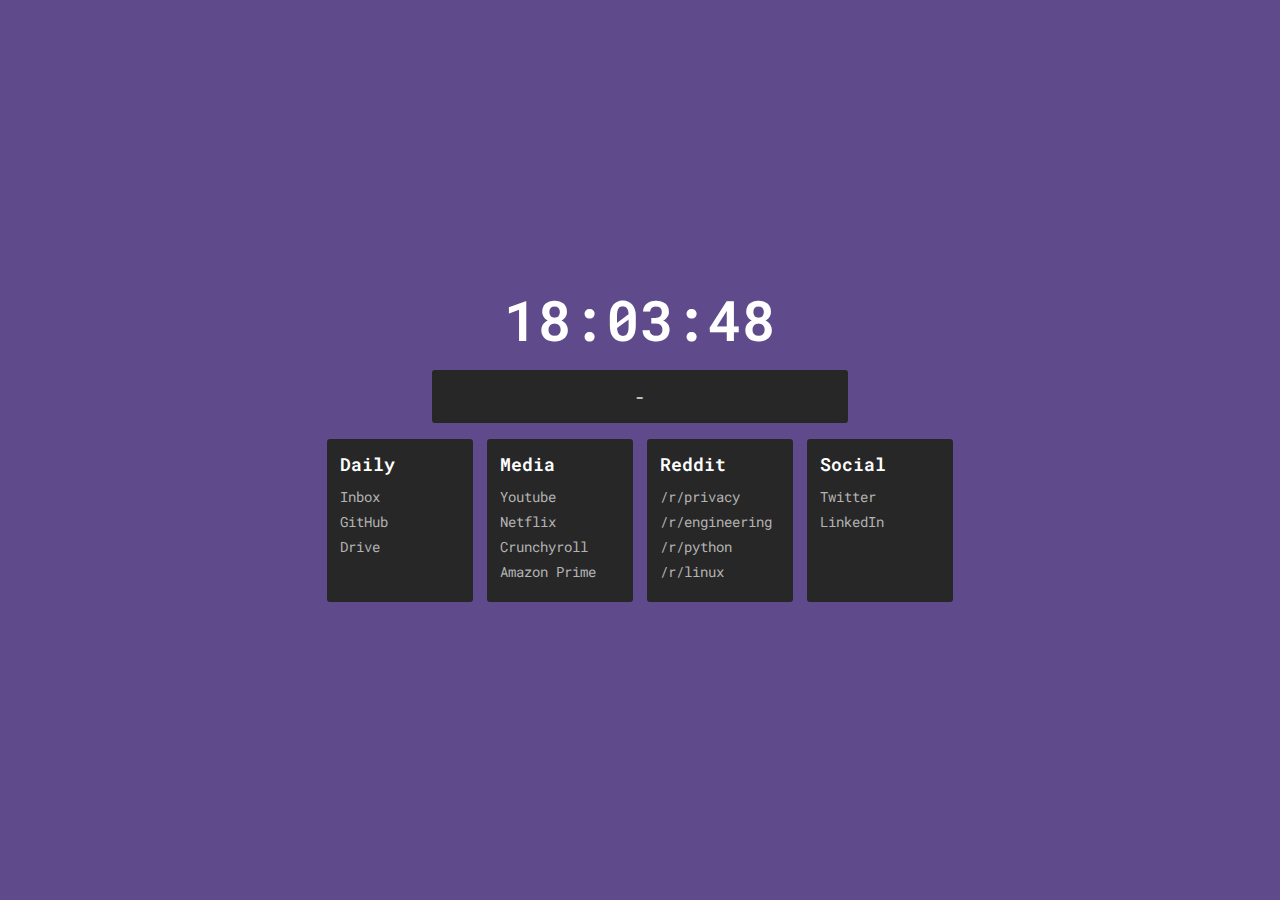
==== home/index.html @ b58102de "Update index.html" ====
<!DOCTYPE html>
<html lang="en">
  <head>
    <meta charset="UTF-8" />
    <meta name="viewport" content="width=device-width, initial-scale=1.0" />
    <meta http-equiv="X-UA-Compatible" content="ie=edge" />

    <title>Homepage</title>
    <link rel="stylesheet" href="styles.css" />
    <link href="favicon.png" rel="shortcut icon" type="image/x-icon" />
  </head>
  <body>
    <div id="search">
      <input
        id="search-field"
        type="text"
        name="search-field"
        onkeypress="return search(event)"
      />
    </div>
    <div class="container">
      <div id="clock"></div>
      <div class="weather-container">
        <div class="row">
          <div id="weather-description" class="inline"></div>
          <div class="inline">-</div>
          <div id="temp" class="inline"></div>
        </div>
      </div>
      <div id="bookmark-container"></div>
    </div>

    <script src="bookmarks.js"></script>
    <script>
      const searchUrl = "https://google.com/search?q=";
      // Search on enter key event
      function search(e) {
        if (e.keyCode == 13) {
          var val = document.getElementById("search-field").value;
          window.open(searchUrl + val);
        }
      }
      // Get current time and format
      function getTime() {
        let date = new Date(),
          min = date.getMinutes(),
          sec = date.getSeconds(),
          hour = date.getHours();

        return (
          "" +
          (hour < 10 ? "0" + hour : hour) +
          ":" +
          (min < 10 ? "0" + min : min) +
          ":" +
          (sec < 10 ? "0" + sec : sec)
        );
      }
      // Handle Weather request
      function getWeather() {
        let xhr = new XMLHttpRequest();
        // Request to open weather map
        xhr.open(
          "GET",
          "https://api.weatherapi.com/v1/current.json?key=f9c2a04962da4bb889525930231411&q=Rochester, NY&aqi=no"
        );
        xhr.onload = () => {
          if (xhr.readyState === 4) {
            if (xhr.status === 200) {
              let json = JSON.parse(xhr.responseText);
              document.getElementById("temp_f").innerHTML =
                json.main.temp_f.toFixed(0) + " F";
              document.getElementById("weather-description").innerHTML =
                json.weather[0].description;
            } else {
              console.log("error msg: " + xhr.status);
            }
          }
        };
        xhr.send();
      }
      // Handle writing out Bookmarks
      function setupBookmarks() {
        const bookmarkContainer = document.getElementById("bookmark-container");
        bookmarkContainer.innerHTML = bookmarks
          .map((b) => {
            const html = ["<div class='bookmark-set'>"];
            html.push(`<div class="bookmark-title">${b.title}</div>`);
            html.push('<div class="bookmark-inner-container">');
            html.push(
              ...b.links.map(
                (l) =>
                  `<a class="bookmark" href="${l.url}" target="_blank">${l.name}</a>`
              )
            );
            html.push("</div></div>");
            return html.join("");
          })
          .join("");
      }

      window.onload = () => {
        setupBookmarks();
        getWeather();
        // Set up the clock
        document.getElementById("clock").innerHTML = getTime();
        // Set clock interval to tick clock
        setInterval(() => {
          document.getElementById("clock").innerHTML = getTime();
        }, 100);
      };

      document.addEventListener("keyup", (event) => {
        if (event.keyCode == 32) {
          // Spacebar code to open search
          document.getElementById("search").style.display = "flex";
          document.getElementById("search-field").focus();
        } else if (event.keyCode == 27) {
          // Esc to close search
          document.getElementById("search-field").value = "";
          document.getElementById("search-field").blur();
          document.getElementById("search").style.display = "none";
        }
      });
    </script>
  </body>
</html>
---- home/styles.css ----
@import url('https://fonts.googleapis.com/css?family=Roboto+Mono');

:root {
  --bg: #5f4b8b;
  --fg: #ffffff;
  --secondaryFg: #b3b3b3;
  --containerBg: #272727;
  --searchBg: var(--containerBg);
  --scrollbarColor: #3f3f3f;
  --fontFamily: 'Roboto Mono', monospace;
}

body {
  background-color: var(--bg);
  margin: 0px;
}

.container {
  width: 100%;
  height: 100vh;
  display: flex;
  align-items: center;
  justify-content: center;
  flex-direction: column;
}

#clock {
  font-family: sans-serif;
  font-size: 3.5rem;
  font-weight: 600;
  font-family: var(--fontFamily);
  color: var(--fg);
  margin-bottom: 0.25em;
}

#search {
  width: 100%;
  height: 100vh;
  background-color: var(--searchBg);
  display: none;
  position: absolute;
  box-sizing: border-box;
  flex-direction: column;
  align-items: center;
  justify-content: center;
}

#search-field {
  width: 90%;
  padding: 0.75em 1em;
  box-sizing: border-box;
  background-color: var(--searchBg);
  border: solid 0px var(--searchBg);
  font-family: var(--fontFamily);
  font-size: 4rem;
  color: var(--fg);
  outline: none;
  border-radius: 3px;
  margin-bottom: 1em;
  text-align: center;
}

.weather-container {
  width: 30%;
  background-color: var(--containerBg);
  padding: 1em;
  border-radius: 3px;
  font-family: var(--fontFamily);
  color: var(--fg);
  text-align: center;
}
.inline {
  display: inline-block;
}

#bookmark-container {
  display: flex;
  flex-direction: row;
  justify-content: center;
  width: 50%;
  margin: 1em 0em;
}

@media only screen and (max-width: 960px) {
  .container {
    height: auto;
  }
  #clock {
    margin-top: 1em;
  }
  .container > #bookmark-container {
    flex-direction: column;
    width: 60%;
  }
  #bookmark-container > .bookmark-set {
    width: auto;
    margin: 1em 0em;
  }
}

.bookmark-set {
  padding: 1em;
  background-color: var(--containerBg);
  border-radius: 3px;
  font-family: var(--fontFamily);
  font-size: 0.85rem;
  width: 25%;
  height: 12em;
  margin: 0em 0.5em;
  box-sizing: border-box;
}

.bookmark-inner-container {
  overflow-y: scroll;
  height: 80%;
  vertical-align: top;
  padding-right: 6px;
  box-sizing: border-box;

  scrollbar-width: thin;
  scrollbar-color: var(--scrollbarColor) #ffffff00;
}

.bookmark-inner-container::-webkit-scrollbar {
  width: 6px;
}
.bookmark-inner-container::-webkit-scrollbar-track {
  background: #ffffff00;
}
.bookmark-inner-container::-webkit-scrollbar-thumb {
  background-color: var(--scrollbarColor);
  border-radius: 6px;
  border: 3px solid #ffffff00;
}

.bookmark-title {
  font-size: 1.1rem;
  font-weight: 600;
  color: var(--fg);
  margin: 0em 0em 0.35em 0em;
}
.bookmark {
  text-decoration: none;
  color: var(--secondaryFg);
  display: block;
  margin: 0.5em 0em;
}
.bookmark:hover {
  color: var(--fg);
}
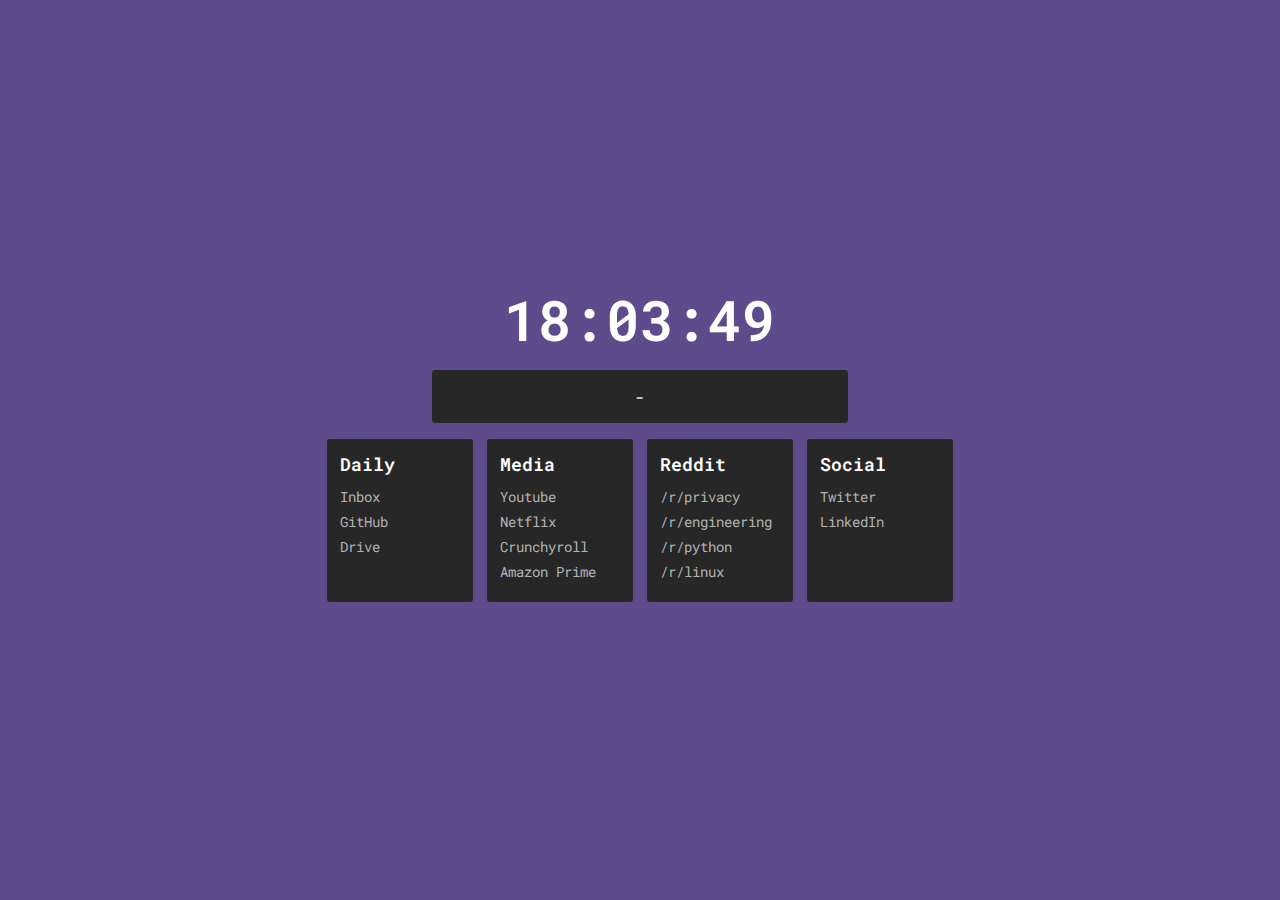
==== commit eb4ddef9: "Update index.html" ====
--- a/home/index.html
+++ b/home/index.html
@@ -69,9 +69,9 @@
             if (xhr.status === 200) {
               let json = JSON.parse(xhr.responseText);
               document.getElementById("temp_f").innerHTML =
-                json.main.temp_f.toFixed(0) + " F";
+                json.current.temp_f.toFixed(0) + " F";
               document.getElementById("weather-description").innerHTML =
-                json.weather[0].description;
+                json.current.condition.text;
             } else {
               console.log("error msg: " + xhr.status);
             }
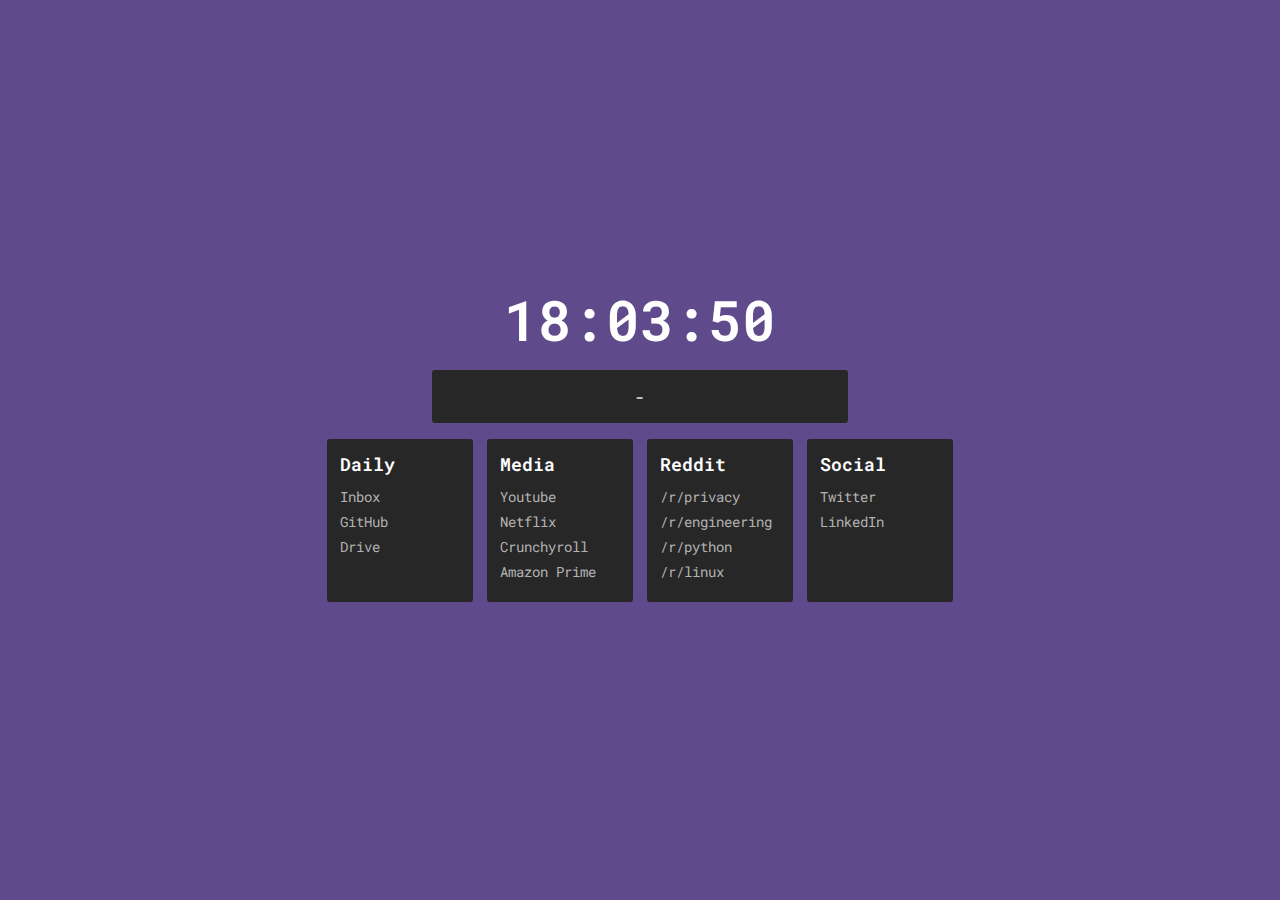
==== commit c2eb88a9: "Update index.html" ====
--- a/home/index.html
+++ b/home/index.html
@@ -68,7 +68,7 @@
           if (xhr.readyState === 4) {
             if (xhr.status === 200) {
               let json = JSON.parse(xhr.responseText);
-              document.getElementById("temp_f").innerHTML =
+              document.getElementById("temp").innerHTML =
                 json.current.temp_f.toFixed(0) + " F";
               document.getElementById("weather-description").innerHTML =
                 json.current.condition.text;
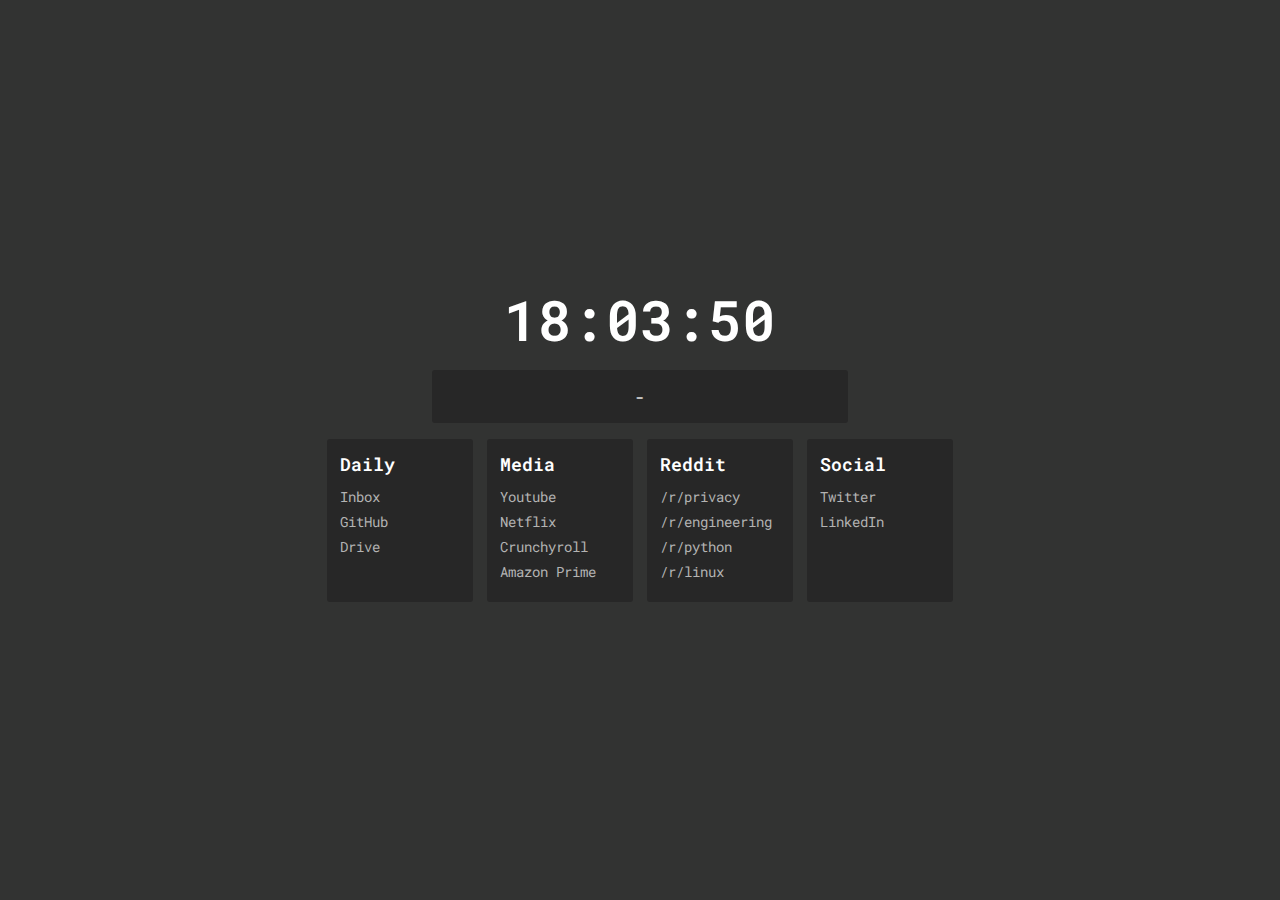
==== commit 79d489f0: "Update index.html" ====
--- a/home/index.html
+++ b/home/index.html
@@ -62,16 +62,13 @@
         // Request to open weather map
         xhr.open(
           "GET",
-          "https://api.weatherapi.com/v1/current.json?key=f9c2a04962da4bb889525930231411&q=Rochester, NY&aqi=no"
+          "https://wttr.in/Rochester,NY?format=4"
         );
         xhr.onload = () => {
           if (xhr.readyState === 4) {
             if (xhr.status === 200) {
-              let json = JSON.parse(xhr.responseText);
               document.getElementById("temp").innerHTML =
-                json.current.temp_f.toFixed(0) + " F";
-              document.getElementById("weather-description").innerHTML =
-                json.current.condition.text;
+                xhr.responseText;
             } else {
               console.log("error msg: " + xhr.status);
             }
@@ -124,4 +121,4 @@
       });
     </script>
   </body>
-</html>+</html>
--- a/home/styles.css
+++ b/home/styles.css
@@ -1,7 +1,7 @@
 @import url('https://fonts.googleapis.com/css?family=Roboto+Mono');
 
 :root {
-  --bg: #5f4b8b;
+  --bg: #323332;
   --fg: #ffffff;
   --secondaryFg: #b3b3b3;
   --containerBg: #272727;
@@ -147,4 +147,4 @@
 }
 .bookmark:hover {
   color: var(--fg);
-}+}
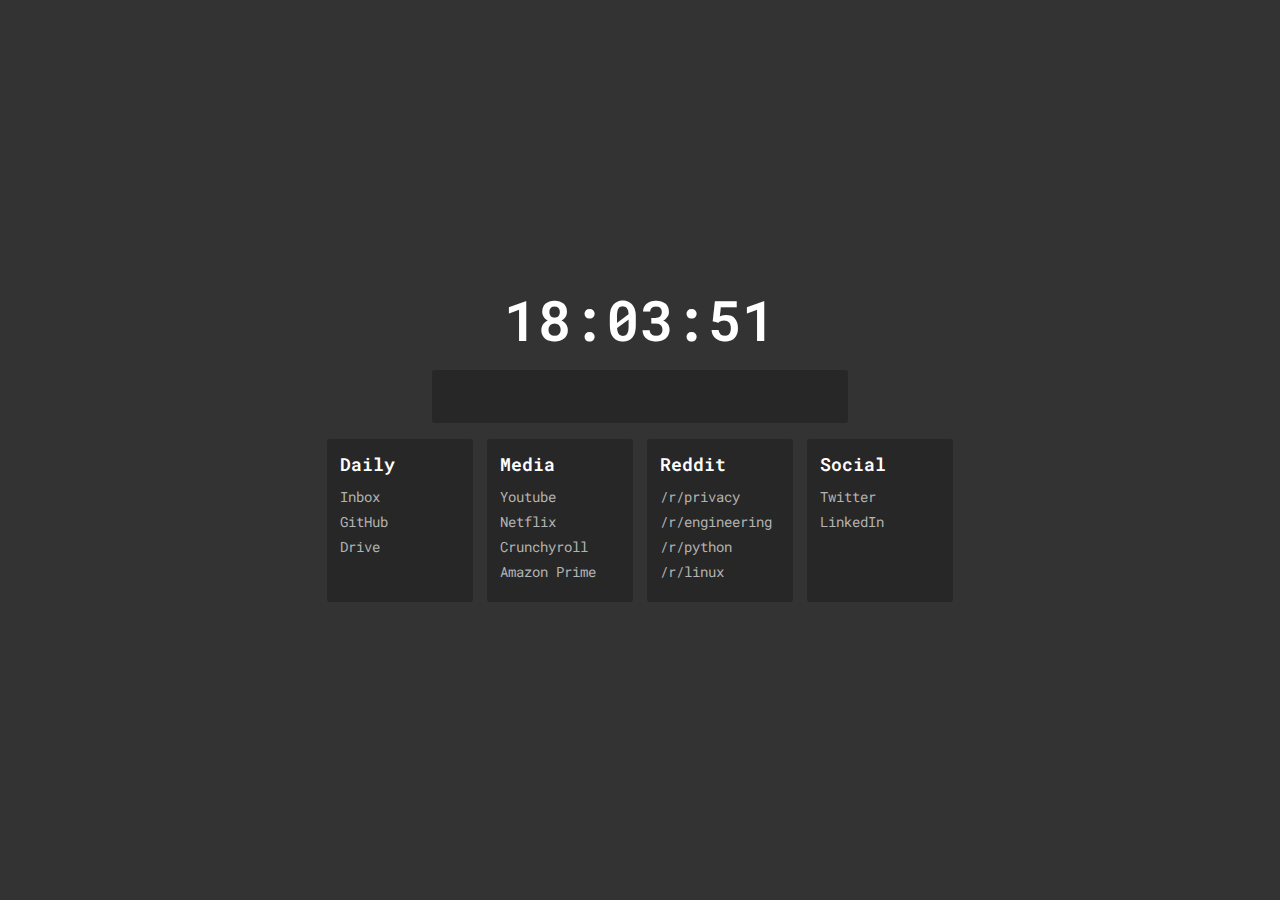
==== commit 658b70ff: "Update index.html" ====
--- a/home/index.html
+++ b/home/index.html
@@ -23,7 +23,7 @@
       <div class="weather-container">
         <div class="row">
           <div id="weather-description" class="inline"></div>
-          <div class="inline">-</div>
+          <div class="inline"></div>
           <div id="temp" class="inline"></div>
         </div>
       </div>
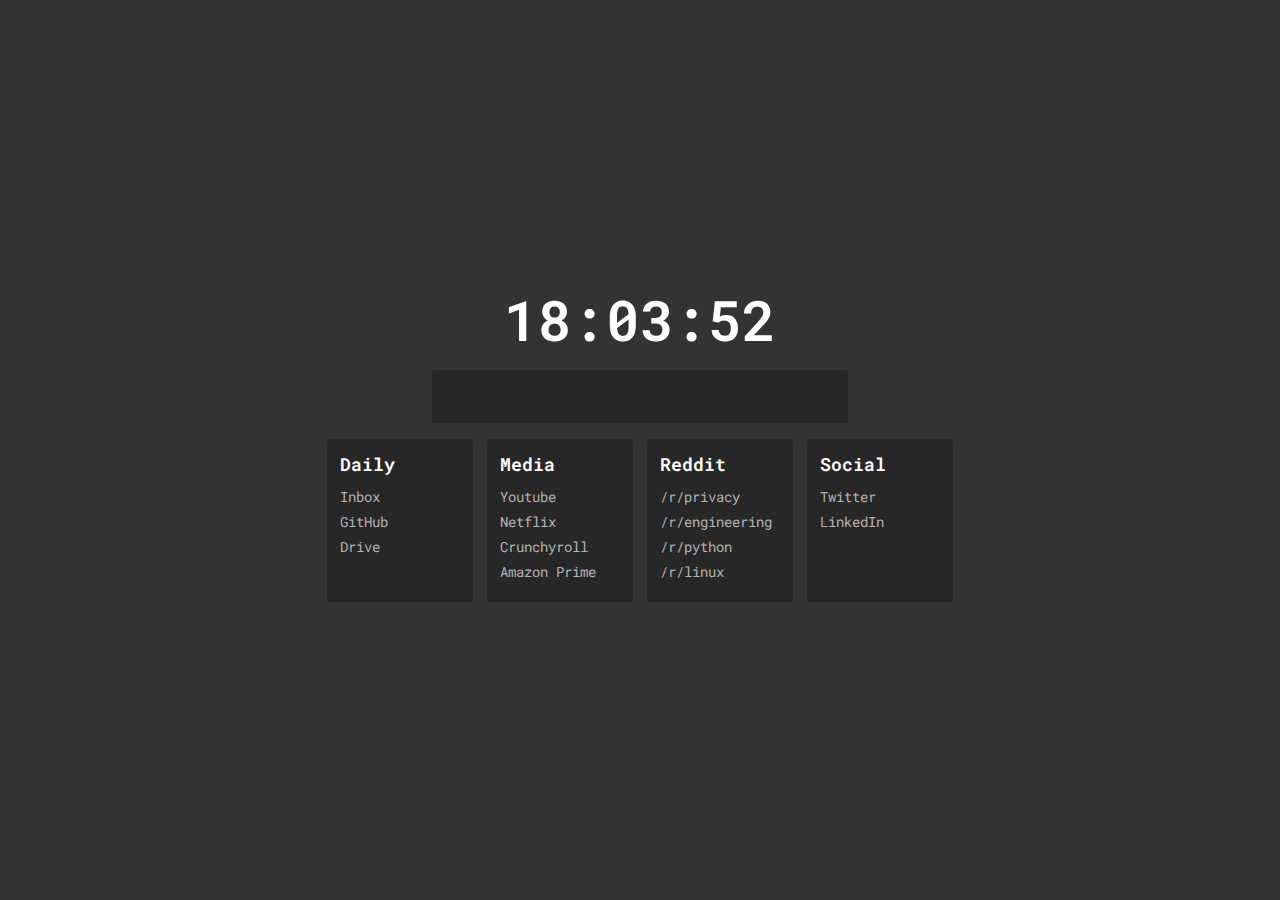
==== commit 93dd1f59: "Update index.html" ====
--- a/home/index.html
+++ b/home/index.html
@@ -5,7 +5,7 @@
     <meta name="viewport" content="width=device-width, initial-scale=1.0" />
     <meta http-equiv="X-UA-Compatible" content="ie=edge" />
 
-    <title>Homepage</title>
+    <title>Home</title>
     <link rel="stylesheet" href="styles.css" />
     <link href="favicon.png" rel="shortcut icon" type="image/x-icon" />
   </head>
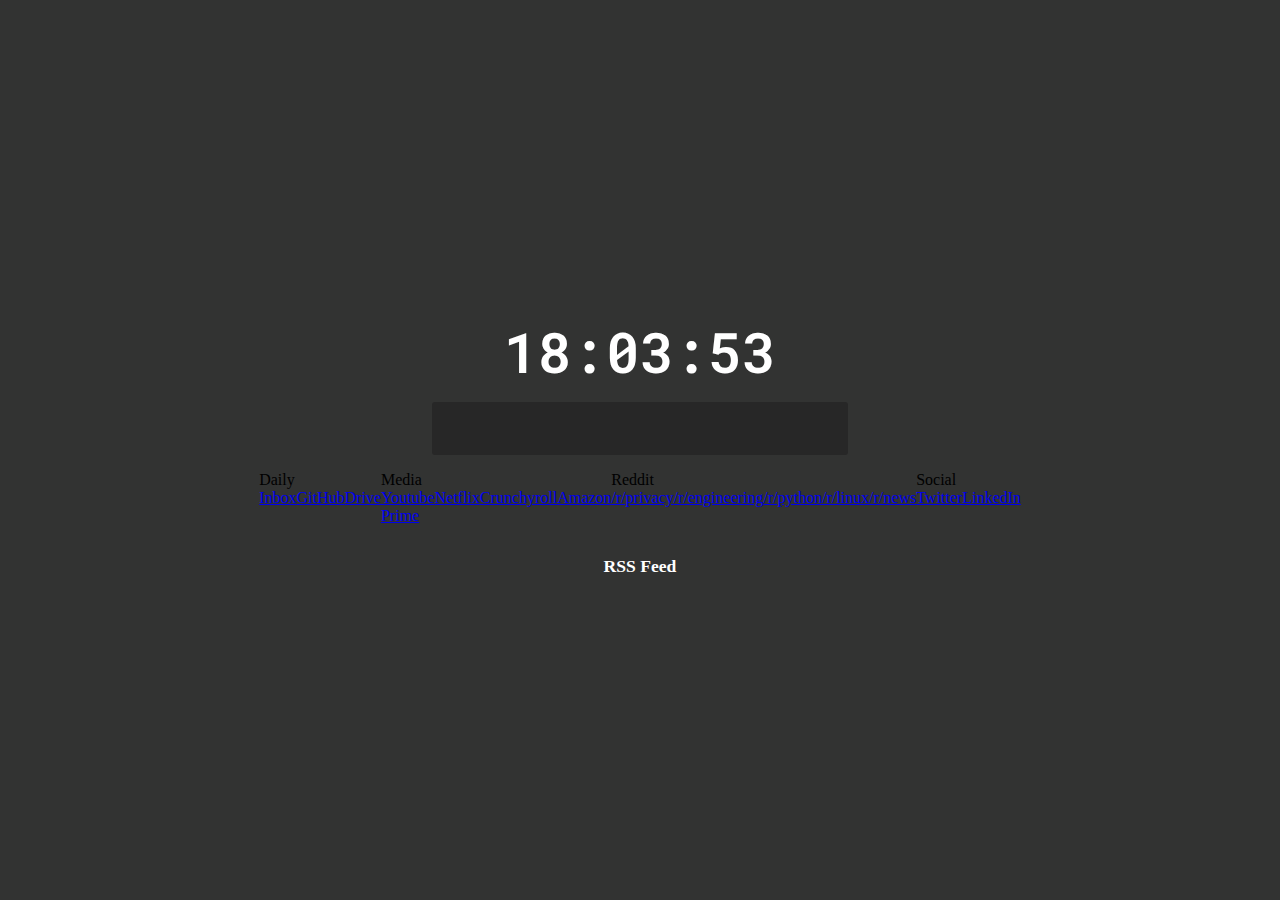
==== commit 70d37a29: "Update index.html" ====
--- a/home/index.html
+++ b/home/index.html
@@ -28,6 +28,11 @@
         </div>
       </div>
       <div id="bookmark-container"></div>
+      <div id="rss-feed-container">
+        <h2 class="rss-feed-title">RSS Feed</h2>
+        <div id="rss-feed-content"></div>
+    </div>
+    </div>
     </div>
 
     <script src="bookmarks.js"></script>
--- a/home/styles.css
+++ b/home/styles.css
@@ -6,6 +6,7 @@
   --secondaryFg: #b3b3b3;
   --containerBg: #272727;
   --searchBg: var(--containerBg);
+  --rssFeedBg: var(--containerBg); /* Added for RSS feed */
   --scrollbarColor: #3f3f3f;
   --fontFamily: 'Roboto Mono', monospace;
 }
@@ -69,6 +70,7 @@
   color: var(--fg);
   text-align: center;
 }
+
 .inline {
   display: inline-block;
 }
@@ -81,70 +83,30 @@
   margin: 1em 0em;
 }
 
-@media only screen and (max-width: 960px) {
-  .container {
-    height: auto;
-  }
-  #clock {
-    margin-top: 1em;
-  }
-  .container > #bookmark-container {
-    flex-direction: column;
-    width: 60%;
-  }
-  #bookmark-container > .bookmark-set {
-    width: auto;
-    margin: 1em 0em;
-  }
+.rss-feed-container {
+  padding: 1em;
+  background-color: var(--rssFeedBg); /* Added for RSS feed */
+  border-radius: 3px;
+  font-family: var(--fontFamily);
+  margin-top: 1em; /* Added spacing */
+  width: 50%;
 }
 
-.bookmark-set {
-  padding: 1em;
-  background-color: var(--containerBg);
-  border-radius: 3px;
-  font-family: var(--fontFamily);
-  font-size: 0.85rem;
-  width: 25%;
-  height: 12em;
-  margin: 0em 0.5em;
-  box-sizing: border-box;
-}
-
-.bookmark-inner-container {
-  overflow-y: scroll;
-  height: 80%;
-  vertical-align: top;
-  padding-right: 6px;
-  box-sizing: border-box;
-
-  scrollbar-width: thin;
-  scrollbar-color: var(--scrollbarColor) #ffffff00;
-}
-
-.bookmark-inner-container::-webkit-scrollbar {
-  width: 6px;
-}
-.bookmark-inner-container::-webkit-scrollbar-track {
-  background: #ffffff00;
-}
-.bookmark-inner-container::-webkit-scrollbar-thumb {
-  background-color: var(--scrollbarColor);
-  border-radius: 6px;
-  border: 3px solid #ffffff00;
-}
-
-.bookmark-title {
+.rss-feed-title {
   font-size: 1.1rem;
   font-weight: 600;
   color: var(--fg);
-  margin: 0em 0em 0.35em 0em;
+  margin-bottom: 0.5em;
 }
-.bookmark {
+
+.rss-feed-content {
+  font-size: 0.85rem;
+  color: var(--fg);
+  line-height: 1.5em;
+  margin-top: 0.5em;
+}
+
+.rss-feed-content a {
   text-decoration: none;
   color: var(--secondaryFg);
-  display: block;
-  margin: 0.5em 0em;
-}
-.bookmark:hover {
-  color: var(--fg);
-}
+  
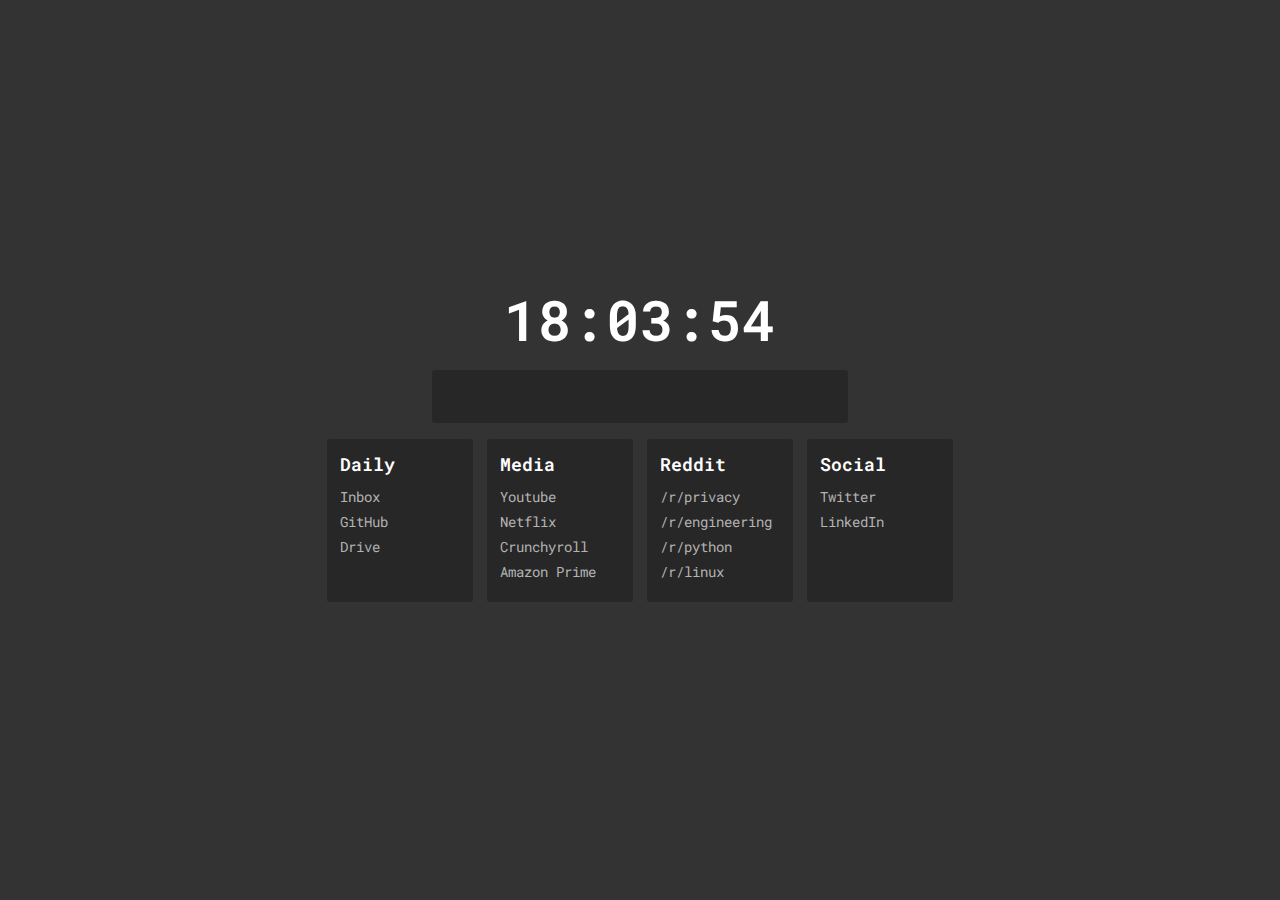
==== commit 550c1113: "Update index.html" ====
--- a/home/index.html
+++ b/home/index.html
@@ -28,9 +28,6 @@
         </div>
       </div>
       <div id="bookmark-container"></div>
-      <div id="rss-feed-container">
-        <h2 class="rss-feed-title">RSS Feed</h2>
-        <div id="rss-feed-content"></div>
     </div>
     </div>
     </div>
--- a/home/styles.css
+++ b/home/styles.css
@@ -6,7 +6,6 @@
   --secondaryFg: #b3b3b3;
   --containerBg: #272727;
   --searchBg: var(--containerBg);
-  --rssFeedBg: var(--containerBg); /* Added for RSS feed */
   --scrollbarColor: #3f3f3f;
   --fontFamily: 'Roboto Mono', monospace;
 }
@@ -70,7 +69,6 @@
   color: var(--fg);
   text-align: center;
 }
-
 .inline {
   display: inline-block;
 }
@@ -83,30 +81,70 @@
   margin: 1em 0em;
 }
 
-.rss-feed-container {
+@media only screen and (max-width: 960px) {
+  .container {
+    height: auto;
+  }
+  #clock {
+    margin-top: 1em;
+  }
+  .container > #bookmark-container {
+    flex-direction: column;
+    width: 60%;
+  }
+  #bookmark-container > .bookmark-set {
+    width: auto;
+    margin: 1em 0em;
+  }
+}
+
+.bookmark-set {
   padding: 1em;
-  background-color: var(--rssFeedBg); /* Added for RSS feed */
+  background-color: var(--containerBg);
   border-radius: 3px;
   font-family: var(--fontFamily);
-  margin-top: 1em; /* Added spacing */
-  width: 50%;
+  font-size: 0.85rem;
+  width: 25%;
+  height: 12em;
+  margin: 0em 0.5em;
+  box-sizing: border-box;
 }
 
-.rss-feed-title {
+.bookmark-inner-container {
+  overflow-y: scroll;
+  height: 80%;
+  vertical-align: top;
+  padding-right: 6px;
+  box-sizing: border-box;
+
+  scrollbar-width: thin;
+  scrollbar-color: var(--scrollbarColor) #ffffff00;
+}
+
+.bookmark-inner-container::-webkit-scrollbar {
+  width: 6px;
+}
+.bookmark-inner-container::-webkit-scrollbar-track {
+  background: #ffffff00;
+}
+.bookmark-inner-container::-webkit-scrollbar-thumb {
+  background-color: var(--scrollbarColor);
+  border-radius: 6px;
+  border: 3px solid #ffffff00;
+}
+
+.bookmark-title {
   font-size: 1.1rem;
   font-weight: 600;
   color: var(--fg);
-  margin-bottom: 0.5em;
+  margin: 0em 0em 0.35em 0em;
 }
-
-.rss-feed-content {
-  font-size: 0.85rem;
-  color: var(--fg);
-  line-height: 1.5em;
-  margin-top: 0.5em;
-}
-
-.rss-feed-content a {
+.bookmark {
   text-decoration: none;
   color: var(--secondaryFg);
-  
+  display: block;
+  margin: 0.5em 0em;
+}
+.bookmark:hover {
+  color: var(--fg);
+}
